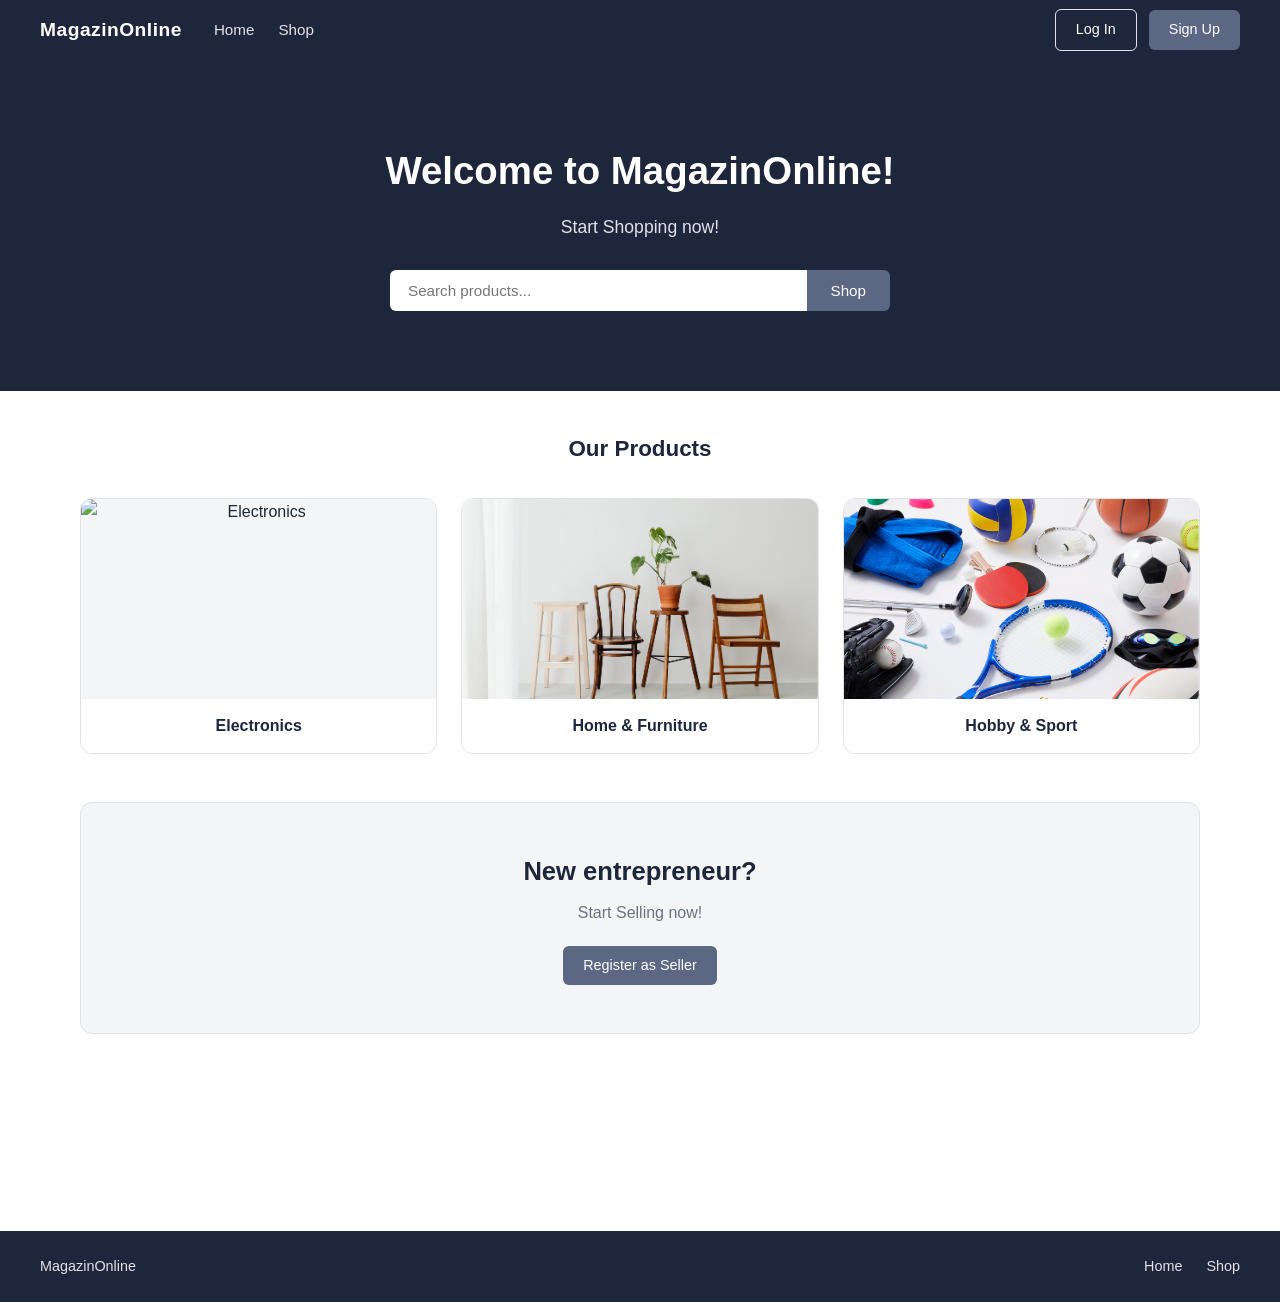
==== index.html @ 43f81733 "Created repository" ====
<!DOCTYPE html>
<html lang="en">
<head>
    <meta charset="UTF-8">
    <meta name="viewport" content="width=device-width, initial-scale=1.0">
    <title>MagazinOnline</title>
    <link rel="stylesheet" href="css/style.css">
</head>
<body>

    <!-- NAVBAR — filled automatically by navbar.js -->
    <div id="navbar"></div>

    <!-- HERO SECTION -->
    <section class="hero">
        <h1>Welcome to MagazinOnline!</h1>
        <p>Start Shopping now!</p>
        <div class="hero-search">
            <input type="text" id="searchInput" placeholder="Search products...">
            <button onclick="window.location.href='shop.html'">Shop</button>
        </div>
    </section>

    <!-- FEATURED CATEGORIES — hardcoded, decorative only -->
    <div class="page-wrapper">
        <h2 class="section-title" style="text-align:center; margin-bottom: 32px;">
            Our Products
        </h2>
        <div class="category-grid">

            <div class="category-card">
                <div class="category-img">
                    <img src="images/electronics.svg" alt="Electronics">
                </div>
                <p>Electronics</p>
            </div>

            <div class="category-card">
                <div class="category-img">
                    <img src="images/furniture.svg" alt="Home & Furniture">
                </div>
                <p>Home & Furniture</p>
            </div>

            <div class="category-card">
                <div class="category-img">
                    <img src="images/sport.svg" alt="Hobby & Sport">
                </div>
                <p>Hobby & Sport</p>
            </div>

        </div>

        <!-- SELLER CTA BANNER -->
        <div class="cta-banner">
            <h2>New entrepreneur?</h2>
            <p>Start Selling now!</p>
            <a href="register.html" class="btn btn-primary">Register as Seller</a>
        </div>

    </div>

    <!-- FOOTER -->
    <footer>
        <span>MagazinOnline</span>
        <div>
            <a href="index.html">Home</a>
            <a href="shop.html">Shop</a>
        </div>
    </footer>

    <!-- SCRIPTS — order matters! auth first, then navbar -->
    <script src="js/auth.js"></script>
    <script src="js/navbar.js"></script>

</body>
</html>
---- css/style.css ----
/* ============ COLOR VARIABLES ============ */
:root {
    --white:      #FFFFFF;
    --blue-grey:  #5C6784;
    --navy:       #1D263B;

    --grey-light: #f4f5f7;
    --grey-mid:   #e0e2e8;
    --grey-text:  #6b7280;

    --success:    #4caf7d;
    --error:      #e05c5c;
    --warning:    #f0a500;
}

/* ============ RESET & BASE ============ */
* {
    margin: 0;
    padding: 0;
    box-sizing: border-box;
}

body {
    font-family: 'Segoe UI', Tahoma, Geneva, Verdana, sans-serif;
    background-color: var(--white);
    color: var(--navy);
    font-size: 16px;
    line-height: 1.6;
}

a {
    text-decoration: none;
    color: inherit;
}

/* ============ NAVBAR ============ */
#navbar {
    background-color: var(--navy);
    padding: 0 40px;
    height: 60px;
    display: flex;
    align-items: center;
    justify-content: space-between;
    position: sticky;
    top: 0;
    z-index: 1000;
}

.navbar-left {
    display: flex;
    align-items: center;
    gap: 32px;
}

.navbar-brand {
    color: var(--white);
    font-size: 1.2rem;
    font-weight: 700;
    letter-spacing: 0.5px;
}

.navbar-links {
    display: flex;
    gap: 24px;
}

.navbar-links a {
    color: var(--grey-mid);
    font-size: 0.95rem;
    transition: color 0.2s;
}

.navbar-links a:hover {
    color: var(--white);
}

.navbar-right {
    display: flex;
    align-items: center;
    gap: 12px;
}

/* ============ DROPDOWN ============ */
.dropdown {
    position: relative;
}

.dropdown-menu {
    display: none;
    position: absolute;
    right: 0;
    top: calc(100% + 8px);
    background-color: var(--white);
    border: 1px solid var(--grey-mid);
    border-radius: 8px;
    min-width: 180px;
    box-shadow: 0 4px 16px rgba(0,0,0,0.12);
    overflow: hidden;
    z-index: 999;
}

.dropdown-menu.open {
    display: block;
}

.dropdown-menu a {
    display: block;
    padding: 12px 16px;
    color: var(--navy);
    font-size: 0.9rem;
    transition: background 0.15s;
}

.dropdown-menu a:hover {
    background-color: var(--grey-light);
    color: var(--blue-grey);
}

/* ============ BUTTONS ============ */
.btn {
    padding: 8px 20px;
    border-radius: 6px;
    font-size: 0.9rem;
    font-weight: 500;
    cursor: pointer;
    border: none;
    transition: all 0.2s;
    display: inline-block;
}

.btn-primary {
    background-color: var(--blue-grey);
    color: var(--white);
}

.btn-primary:hover {
    background-color: var(--navy);
}

.btn-outline {
    background-color: transparent;
    color: var(--white);
    border: 1px solid var(--grey-mid);
}

.btn-outline:hover {
    background-color: var(--blue-grey);
    border-color: var(--blue-grey);
}

.btn-danger {
    background-color: var(--error);
    color: var(--white);
}

.btn-danger:hover {
    background-color: #c0392b;
}

.btn-success {
    background-color: var(--success);
    color: var(--white);
}

.btn-success:hover {
    background-color: #3a9d6a;
}

/* ============ LAYOUT ============ */
.page-wrapper {
    min-height: calc(100vh - 60px);
    padding: 40px;
    max-width: 1200px;
    margin: 0 auto;
}

.page-title {
    font-size: 2rem;
    font-weight: 700;
    color: var(--navy);
    margin-bottom: 32px;
    text-align: center;
}

.section-title {
    font-size: 1.4rem;
    font-weight: 600;
    color: var(--navy);
    margin-bottom: 20px;
}

/* ============ CARDS ============ */
.card {
    background-color: var(--white);
    border: 1px solid var(--grey-mid);
    border-radius: 10px;
    overflow: hidden;
    transition: box-shadow 0.2s;
}

.card:hover {
    box-shadow: 0 4px 20px rgba(0,0,0,0.1);
}

.card-img {
    width: 100%;
    height: 180px;
    background-color: var(--grey-light);
    display: flex;
    align-items: center;
    justify-content: center;
    color: var(--grey-text);
    font-size: 0.85rem;
}

.card-body {
    padding: 16px;
}

.card-title {
    font-size: 1rem;
    font-weight: 600;
    color: var(--navy);
    margin-bottom: 4px;
}

.card-price {
    font-size: 1.1rem;
    font-weight: 700;
    color: var(--blue-grey);
    margin-bottom: 6px;
}

.card-description {
    font-size: 0.85rem;
    color: var(--grey-text);
    margin-bottom: 12px;
}

.card-seller {
    font-size: 0.8rem;
    color: var(--grey-text);
    margin-bottom: 12px;
}

/* ============ PRODUCT GRID ============ */
.product-grid {
    display: grid;
    grid-template-columns: repeat(auto-fill, minmax(240px, 1fr));
    gap: 24px;
}

/* ============ BADGES ============ */
.badge {
    display: inline-block;
    padding: 3px 10px;
    border-radius: 20px;
    font-size: 0.75rem;
    font-weight: 600;
    margin-bottom: 8px;
}

.badge-negotiable {
    background-color: var(--blue-grey);
    color: var(--white);
}

.badge-fixed {
    background-color: var(--grey-mid);
    color: var(--navy);
}

.badge-active {
    background-color: var(--success);
    color: var(--white);
}

.badge-deactivated {
    background-color: var(--error);
    color: var(--white);
}

.badge-pending {
    background-color: var(--warning);
    color: var(--white);
}

/* ============ FORMS ============ */
.form-wrapper {
    max-width: 480px;
    margin: 60px auto;
    background-color: var(--white);
    border: 1px solid var(--grey-mid);
    border-radius: 12px;
    padding: 40px;
    box-shadow: 0 4px 20px rgba(0,0,0,0.07);
}

.form-title {
    font-size: 1.6rem;
    font-weight: 700;
    color: var(--navy);
    margin-bottom: 28px;
    text-align: center;
}

.form-group {
    margin-bottom: 20px;
}

.form-group label {
    display: block;
    font-size: 0.9rem;
    font-weight: 500;
    color: var(--navy);
    margin-bottom: 6px;
}

.form-group input {
    width: 100%;
    padding: 10px 14px;
    border: 1px solid var(--grey-mid);
    border-radius: 6px;
    font-size: 0.95rem;
    color: var(--navy);
    background-color: var(--white);
    transition: border-color 0.2s;
}

.form-group input:focus {
    outline: none;
    border-color: var(--blue-grey);
}

.form-link {
    text-align: center;
    font-size: 0.85rem;
    color: var(--grey-text);
    margin-top: 16px;
}

.form-link a {
    color: var(--blue-grey);
    font-weight: 500;
}

.form-link a:hover {
    text-decoration: underline;
}

/* ============ MESSAGES ============ */
.message {
    padding: 12px 16px;
    border-radius: 6px;
    font-size: 0.9rem;
    margin-bottom: 16px;
    text-align: center;
}

.message-success {
    background-color: #eaf7ef;
    color: var(--success);
    border: 1px solid var(--success);
}

.message-error {
    background-color: #fdecea;
    color: var(--error);
    border: 1px solid var(--error);
}

.message-warning {
    background-color: #fff8e1;
    color: var(--warning);
    border: 1px solid var(--warning);
}

.message-info {
    background-color: #eef1f7;
    color: var(--blue-grey);
    border: 1px solid var(--blue-grey);
}

/* ============ HERO SECTION ============ */
.hero {
    background-color: var(--navy);
    color: var(--white);
    padding: 80px 40px;
    text-align: center;
}

.hero h1 {
    font-size: 2.4rem;
    font-weight: 700;
    margin-bottom: 12px;
}

.hero p {
    font-size: 1.1rem;
    color: var(--grey-mid);
    margin-bottom: 28px;
}

.hero-search {
    display: flex;
    justify-content: center;
    gap: 0;
    max-width: 500px;
    margin: 0 auto;
}

.hero-search input {
    flex: 1;
    padding: 12px 18px;
    border: none;
    border-radius: 6px 0 0 6px;
    font-size: 0.95rem;
    outline: none;
}

.hero-search button {
    padding: 12px 24px;
    background-color: var(--blue-grey);
    color: var(--white);
    border: none;
    border-radius: 0 6px 6px 0;
    cursor: pointer;
    font-size: 0.95rem;
    font-weight: 500;
    transition: background 0.2s;
}

.hero-search button:hover {
    background-color: #4a5570;
}

/* ============ SELLER CTA BANNER ============ */
.cta-banner {
    background-color: var(--grey-light);
    border: 1px solid var(--grey-mid);
    border-radius: 12px;
    padding: 48px 40px;
    text-align: center;
    margin: 48px 0;
}

.cta-banner h2 {
    font-size: 1.6rem;
    font-weight: 700;
    color: var(--navy);
    margin-bottom: 8px;
}

.cta-banner p {
    color: var(--grey-text);
    margin-bottom: 20px;
}

/* ============ FOOTER ============ */
footer {
    background-color: var(--navy);
    color: var(--grey-mid);
    padding: 24px 40px;
    display: flex;
    justify-content: space-between;
    align-items: center;
    font-size: 0.9rem;
}

footer a {
    color: var(--grey-mid);
    margin-left: 20px;
    transition: color 0.2s;
}

footer a:hover {
    color: var(--white);
}

/* ============ TABLE (for admin/history) ============ */
.data-table {
    width: 100%;
    border-collapse: collapse;
    font-size: 0.9rem;
}

.data-table th {
    background-color: var(--navy);
    color: var(--white);
    padding: 12px 16px;
    text-align: left;
    font-weight: 500;
}

.data-table td {
    padding: 12px 16px;
    border-bottom: 1px solid var(--grey-mid);
    color: var(--navy);
}

.data-table tr:hover td {
    background-color: var(--grey-light);
}

/* ============ EMPTY STATE ============ */
.empty-state {
    text-align: center;
    padding: 60px 20px;
    color: var(--grey-text);
}

.empty-state p {
    font-size: 1rem;
    margin-bottom: 16px;
}

/* ============ CATEGORY CARDS ============ */
.category-grid {
    display: grid;
    grid-template-columns: repeat(3, 1fr);
    gap: 24px;
    margin-bottom: 48px;
}

.category-card:hover {
    box-shadow: 0 4px 20px rgba(0,0,0,0.1);
}

.category-card {
    border: 1px solid var(--grey-mid);
    border-radius: 12px;
    overflow: hidden;
    text-align: center;
    transition: box-shadow 0.2s;
    padding-bottom: 0;
}

.category-img {
    background-color: var(--grey-light);
    height: 200px;
    display: flex;
    align-items: center;
    justify-content: center;
    margin-bottom: 0;
    overflow: hidden;
}

.category-img img {
    width: 100%;
    height: 100%;
    object-fit: cover;
    padding: 0;
    display: block;
}

.category-card p {
    font-size: 1rem;
    font-weight: 600;
    color: var(--navy);
    padding: 14px 0;
    background-color: var(--white);
}
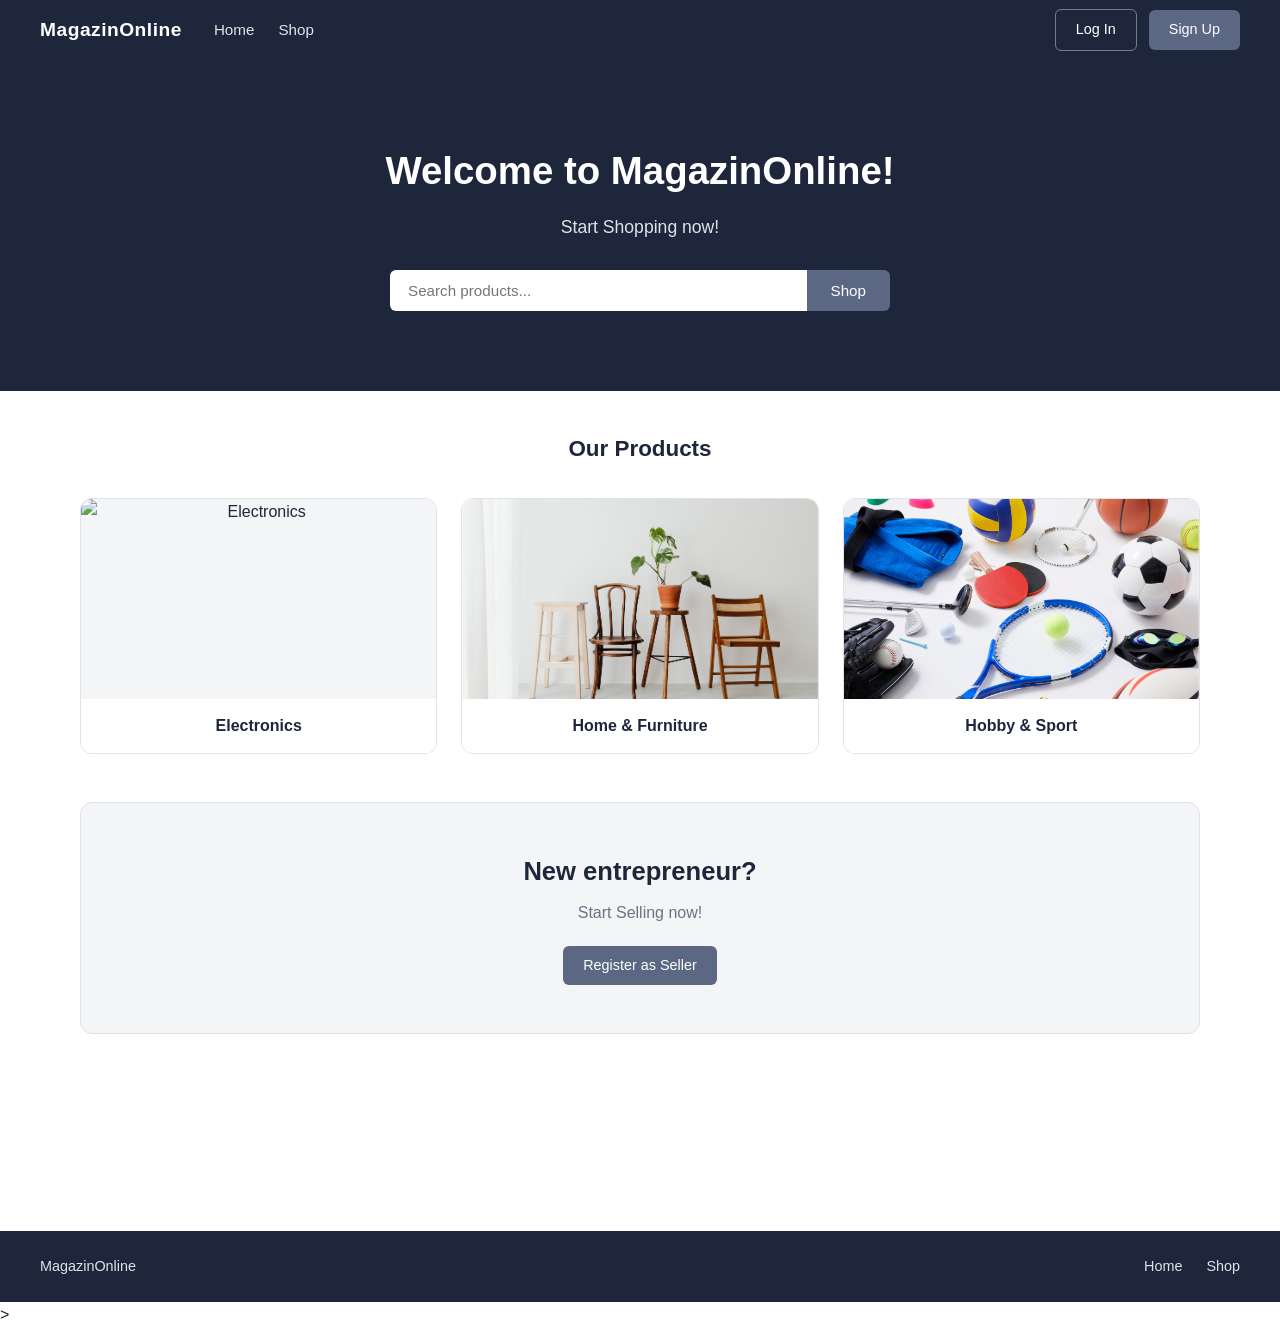
==== commit c11e5b15: "Final version of the frontend This version we combined both out works done by the project for the fr" ====
--- a/index.html
+++ b/index.html
@@ -1,3 +1,4 @@
+<!--Page made by Daria Mazareanu-->
 <!DOCTYPE html>
 <html lang="en">
 <head>
@@ -8,20 +9,20 @@
 </head>
 <body>
 
-    <!-- NAVBAR — filled automatically by navbar.js -->
+    <!-- Navbar loading from navbar.js -->
     <div id="navbar"></div>
 
-    <!-- HERO SECTION -->
+    <!-- Hero section -->
     <section class="hero">
         <h1>Welcome to MagazinOnline!</h1>
         <p>Start Shopping now!</p>
         <div class="hero-search">
             <input type="text" id="searchInput" placeholder="Search products...">
-            <button onclick="window.location.href='shop.html'">Shop</button>
+            <button onclick="goToShopWithSearch()">Shop</button>
         </div>
     </section>
 
-    <!-- FEATURED CATEGORIES — hardcoded, decorative only -->
+    <!-- Decorative category cards -->
     <div class="page-wrapper">
         <h2 class="section-title" style="text-align:center; margin-bottom: 32px;">
             Our Products
@@ -51,16 +52,16 @@
 
         </div>
 
-        <!-- SELLER CTA BANNER -->
+        <!-- Seller banner for fast registration -->
         <div class="cta-banner">
             <h2>New entrepreneur?</h2>
             <p>Start Selling now!</p>
-            <a href="register.html" class="btn btn-primary">Register as Seller</a>
+            <a href="register.html?role=seller" class="btn btn-primary">Register as Seller</a>
         </div>
 
     </div>
 
-    <!-- FOOTER -->
+    <!-- Footer -->
     <footer>
         <span>MagazinOnline</span>
         <div>
@@ -69,9 +70,21 @@
         </div>
     </footer>
 
-    <!-- SCRIPTS — order matters! auth first, then navbar -->
+    <!-- All the necessary js scripts (first authentification, then navbar loading) -->
     <script src="js/auth.js"></script>
     <script src="js/navbar.js"></script>
 
+    <!--Short script for the search bar functionality, that redirects to the shop page with the items searched (Added by Gaukhar Suleimenova)-->>
+    <script>
+        function goToShopWithSearch() {
+            const query = document.getElementById('searchInput').value.trim();
+            if (query) {
+                window.location.href = `shop.html?search=${encodeURIComponent(query)}`;
+            } else {
+                window.location.href = 'shop.html';
+            }
+        }
+    </script>
+
 </body>
 </html>
--- a/css/style.css
+++ b/css/style.css
@@ -1,4 +1,8 @@
-/* ============ COLOR VARIABLES ============ */
+/*
+CSS Design/We pages layout made together by Gaukhar Suleimenova and Daria Mazareanu based on the pages both made
+*/
+
+/* Color palette */
 :root {
     --white:      #FFFFFF;
     --blue-grey:  #5C6784;
@@ -13,7 +17,7 @@
     --warning:    #f0a500;
 }
 
-/* ============ RESET & BASE ============ */
+/* reset and base */
 * {
     margin: 0;
     padding: 0;
@@ -33,7 +37,7 @@
     color: inherit;
 }
 
-/* ============ NAVBAR ============ */
+/* navbar style */
 #navbar {
     background-color: var(--navy);
     padding: 0 40px;
@@ -80,7 +84,7 @@
     gap: 12px;
 }
 
-/* ============ DROPDOWN ============ */
+/* dropdown menu */
 .dropdown {
     position: relative;
 }
@@ -93,7 +97,7 @@
     background-color: var(--white);
     border: 1px solid var(--grey-mid);
     border-radius: 8px;
-    min-width: 180px;
+    min-width: 200px;
     box-shadow: 0 4px 16px rgba(0,0,0,0.12);
     overflow: hidden;
     z-index: 999;
@@ -105,10 +109,16 @@
 
 .dropdown-menu a {
     display: block;
-    padding: 12px 16px;
-    color: var(--navy);
-    font-size: 0.9rem;
+    padding: 12px 20px;
+    color: var(--navy);
+    font-size: 0.9rem;
+    font-weight: 500;
     transition: background 0.15s;
+    border-bottom: 1px solid var(--grey-mid);
+}
+
+.dropdown-menu a:last-child {
+    border-bottom: none;
 }
 
 .dropdown-menu a:hover {
@@ -116,7 +126,26 @@
     color: var(--blue-grey);
 }
 
-/* ============ BUTTONS ============ */
+.dropdown-toggle {
+    display: flex;
+    align-items: center;
+    gap: 6px;
+    padding: 8px 16px;
+    background-color: var(--blue-grey);
+    color: var(--white);
+    border: none;
+    border-radius: 6px;
+    font-size: 0.9rem;
+    font-weight: 500;
+    cursor: pointer;
+    transition: background 0.2s;
+}
+
+.dropdown-toggle:hover {
+    background-color: #4a5570;
+}
+
+/* buttons */
 .btn {
     padding: 8px 20px;
     border-radius: 6px;
@@ -140,7 +169,8 @@
 .btn-outline {
     background-color: transparent;
     color: var(--white);
-    border: 1px solid var(--grey-mid);
+    border: 1px solid rgba(255,255,255,0.4);
+    font-size: 0.9rem;
 }
 
 .btn-outline:hover {
@@ -166,7 +196,7 @@
     background-color: #3a9d6a;
 }
 
-/* ============ LAYOUT ============ */
+/* page layout */
 .page-wrapper {
     min-height: calc(100vh - 60px);
     padding: 40px;
@@ -189,7 +219,7 @@
     margin-bottom: 20px;
 }
 
-/* ============ CARDS ============ */
+/* cards */
 .card {
     background-color: var(--white);
     border: 1px solid var(--grey-mid);
@@ -202,17 +232,6 @@
     box-shadow: 0 4px 20px rgba(0,0,0,0.1);
 }
 
-.card-img {
-    width: 100%;
-    height: 180px;
-    background-color: var(--grey-light);
-    display: flex;
-    align-items: center;
-    justify-content: center;
-    color: var(--grey-text);
-    font-size: 0.85rem;
-}
-
 .card-body {
     padding: 16px;
 }
@@ -243,14 +262,14 @@
     margin-bottom: 12px;
 }
 
-/* ============ PRODUCT GRID ============ */
+/* products grid */
 .product-grid {
     display: grid;
     grid-template-columns: repeat(auto-fill, minmax(240px, 1fr));
     gap: 24px;
 }
 
-/* ============ BADGES ============ */
+/* badges */
 .badge {
     display: inline-block;
     padding: 3px 10px;
@@ -285,7 +304,7 @@
     color: var(--white);
 }
 
-/* ============ FORMS ============ */
+/* forms*/
 .form-wrapper {
     max-width: 480px;
     margin: 60px auto;
@@ -348,7 +367,7 @@
     text-decoration: underline;
 }
 
-/* ============ MESSAGES ============ */
+/* messages */
 .message {
     padding: 12px 16px;
     border-radius: 6px;
@@ -381,7 +400,7 @@
     border: 1px solid var(--blue-grey);
 }
 
-/* ============ HERO SECTION ============ */
+/* hero section */
 .hero {
     background-color: var(--navy);
     color: var(--white);
@@ -434,7 +453,7 @@
     background-color: #4a5570;
 }
 
-/* ============ SELLER CTA BANNER ============ */
+/* seller banner */
 .cta-banner {
     background-color: var(--grey-light);
     border: 1px solid var(--grey-mid);
@@ -456,7 +475,7 @@
     margin-bottom: 20px;
 }
 
-/* ============ FOOTER ============ */
+/* footer */
 footer {
     background-color: var(--navy);
     color: var(--grey-mid);
@@ -477,7 +496,7 @@
     color: var(--white);
 }
 
-/* ============ TABLE (for admin/history) ============ */
+/* table for admin/order history */
 .data-table {
     width: 100%;
     border-collapse: collapse;
@@ -502,7 +521,7 @@
     background-color: var(--grey-light);
 }
 
-/* ============ EMPTY STATE ============ */
+/* empty state */
 .empty-state {
     text-align: center;
     padding: 60px 20px;
@@ -514,7 +533,7 @@
     margin-bottom: 16px;
 }
 
-/* ============ CATEGORY CARDS ============ */
+/* category cards on the main page */
 .category-grid {
     display: grid;
     grid-template-columns: repeat(3, 1fr);
@@ -559,4 +578,273 @@
     color: var(--navy);
     padding: 14px 0;
     background-color: var(--white);
+}
+
+/* shop search bar */
+.shop-search {
+    margin-bottom: 32px;
+}
+
+.shop-search input {
+    width: 100%;
+    padding: 12px 18px;
+    border: 1px solid var(--grey-mid);
+    border-radius: 8px;
+    font-size: 1rem;
+    color: var(--navy);
+    background-color: var(--white);
+    transition: border-color 0.2s;
+}
+
+.shop-search input:focus {
+    outline: none;
+    border-color: var(--blue-grey);
+}
+
+/* product detail */
+.product-detail-card {
+    display: grid;
+    grid-template-columns: 1fr 1fr;
+    gap: 48px;
+    align-items: start;
+}
+
+.product-detail-name {
+    font-size: 1.8rem;
+    font-weight: 700;
+    color: var(--navy);
+    margin: 12px 0 8px 0;
+}
+
+.product-detail-price {
+    font-size: 1.6rem;
+    font-weight: 700;
+    color: var(--blue-grey);
+    margin-bottom: 8px;
+}
+
+.product-detail-seller {
+    font-size: 0.9rem;
+    color: var(--grey-text);
+    margin-bottom: 16px;
+}
+
+.product-detail-description {
+    font-size: 1rem;
+    color: var(--navy);
+    line-height: 1.7;
+}
+
+.product-detail-actions {
+    background-color: var(--grey-light);
+    border: 1px solid var(--grey-mid);
+    border-radius: 12px;
+    padding: 28px;
+}
+
+.action-label {
+    font-size: 0.95rem;
+    font-weight: 600;
+    color: var(--navy);
+    margin-bottom: 12px;
+}
+
+.action-note {
+    font-size: 0.82rem;
+    color: var(--grey-text);
+    margin-top: 10px;
+}
+
+.action-divider {
+    border: none;
+    border-top: 1px solid var(--grey-mid);
+    margin: 20px 0;
+}
+
+.offer-input-row {
+    display: flex;
+    gap: 8px;
+}
+
+.offer-input {
+    flex: 1;
+    padding: 10px 14px;
+    border: 1px solid var(--grey-mid);
+    border-radius: 6px;
+    font-size: 0.95rem;
+    color: var(--navy);
+}
+
+.offer-input:focus {
+    outline: none;
+    border-color: var(--blue-grey);
+}
+
+.btn-full {
+    width: 100%;
+    text-align: center;
+}
+
+/* success screen */
+.success-screen {
+    text-align: center;
+    padding: 80px 40px;
+    max-width: 500px;
+    margin: 0 auto;
+}
+
+.success-icon {
+    width: 80px;
+    height: 80px;
+    background-color: var(--success);
+    color: var(--white);
+    border-radius: 50%;
+    font-size: 2.5rem;
+    display: flex;
+    align-items: center;
+    justify-content: center;
+    margin: 0 auto 24px auto;
+}
+
+.success-screen h2 {
+    font-size: 1.8rem;
+    font-weight: 700;
+    color: var(--navy);
+    margin-bottom: 12px;
+}
+
+.success-screen p {
+    color: var(--grey-text);
+    margin-bottom: 8px;
+    font-size: 1rem;
+}
+
+.success-price {
+    font-size: 1.4rem !important;
+    font-weight: 700;
+    color: var(--blue-grey) !important;
+    margin: 16px 0 !important;
+}
+
+.success-note {
+    font-size: 0.85rem !important;
+    color: var(--grey-text);
+}
+
+/* dashboard */
+.dashboard-section {
+    margin-bottom: 56px;
+    padding-bottom: 40px;
+    border-bottom: 1px solid var(--grey-mid);
+}
+
+.dashboard-section:last-child {
+    border-bottom: none;
+}
+
+/* offers cards */
+.offer-card {
+    display: flex;
+    justify-content: space-between;
+    align-items: center;
+    padding: 20px 24px;
+    border: 1px solid var(--grey-mid);
+    border-radius: 10px;
+    margin-bottom: 12px;
+    background-color: var(--white);
+}
+
+.offer-product {
+    font-size: 1rem;
+    font-weight: 600;
+    color: var(--navy);
+    margin-bottom: 4px;
+}
+
+.offer-buyer {
+    font-size: 0.85rem;
+    color: var(--grey-text);
+    margin-bottom: 4px;
+}
+
+.offer-price {
+    font-size: 0.9rem;
+    color: var(--navy);
+}
+
+.offer-actions {
+    display: flex;
+    gap: 10px;
+}
+
+/* add product form */
+.add-product-form {
+    max-width: 560px;
+    background-color: var(--grey-light);
+    border: 1px solid var(--grey-mid);
+    border-radius: 12px;
+    padding: 32px;
+}
+
+.add-product-form .form-group label {
+    display: flex;
+    align-items: center;
+    gap: 8px;
+    cursor: pointer;
+}
+
+.add-product-form .form-group label {
+    display: flex;
+    align-items: center;
+    gap: 8px;
+    cursor: pointer;
+}
+
+.checkbox-label {
+    display: flex;
+    align-items: center;
+    gap: 10px;
+    cursor: pointer;
+    font-size: 0.9rem;
+    font-weight: 500;
+    color: var(--navy);
+}
+
+.checkbox-label input[type="checkbox"] {
+    width: 18px;
+    height: 18px;
+    cursor: pointer;
+    accent-color: var(--blue-grey);
+}
+
+/* account info */
+.account-info {
+    background-color: var(--grey-light);
+    border: 1px solid var(--grey-mid);
+    border-radius: 12px;
+    padding: 24px;
+    max-width: 500px;
+}
+
+.account-info-row {
+    display: flex;
+    justify-content: space-between;
+    align-items: center;
+    padding: 12px 0;
+    border-bottom: 1px solid var(--grey-mid);
+}
+
+.account-info-row:last-child {
+    border-bottom: none;
+}
+
+.account-info-label {
+    font-weight: 600;
+    color: var(--navy);
+    font-size: 0.9rem;
+}
+
+.account-info-value {
+    color: var(--grey-text);
+    font-size: 0.9rem;
 }
